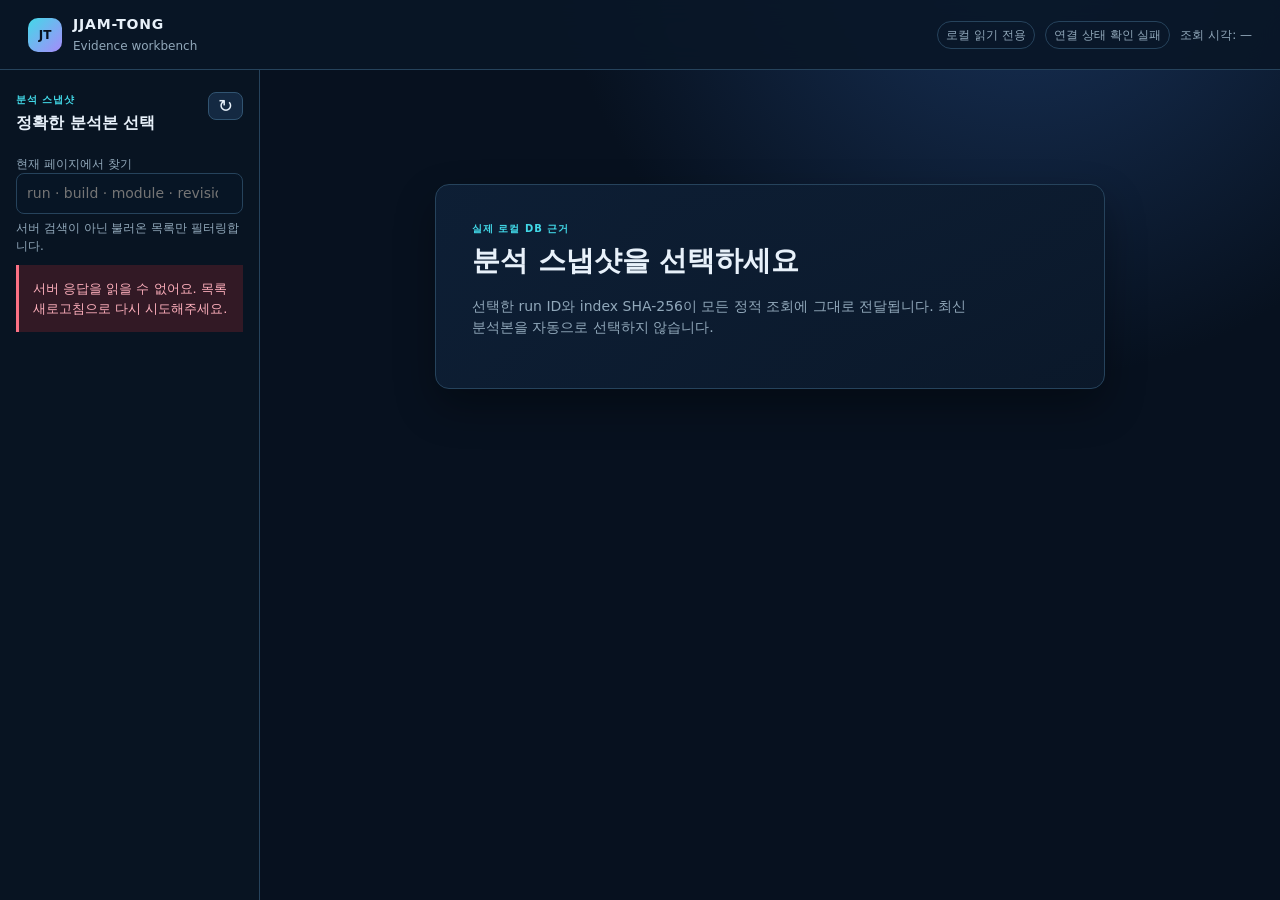
==== tools/evidence_web/static/index.html @ 415cdf11 "feat: add local browser workspace for versioned method evidence" ====
<!doctype html>
<html lang="ko">
<head>
  <meta charset="utf-8">
  <meta name="viewport" content="width=device-width, initial-scale=1">
  <meta name="color-scheme" content="dark">
  <title>JJAM-TONG · 근거 워크벤치</title>
  <link rel="icon" href="data:,">
  <link rel="stylesheet" href="app.css">
</head>
<body>
  <a class="skip-link" href="#main">본문으로 건너뛰기</a>
  <header class="app-header">
    <div class="brand"><span class="brand-mark">JT</span><div><strong>JJAM-TONG</strong><span>Evidence workbench</span></div></div>
    <div class="header-meta"><span id="modeBadge" class="badge muted">로컬 읽기 전용</span><span id="sourceBadge" class="badge muted">실제 원본 확인 중</span><span id="queryTime">조회 시각: —</span></div>
  </header>
  <main id="main" class="layout">
    <aside class="sidebar" aria-label="분석 스냅샷">
      <div class="section-heading"><div><p class="eyebrow">분석 스냅샷</p><h1>정확한 분석본 선택</h1></div><button id="refreshSnapshots" class="icon-button" title="목록 새로고침" aria-label="스냅샷 목록 새로고침">↻</button></div>
      <label class="search-label" for="snapshotFilter">현재 페이지에서 찾기</label>
      <input id="snapshotFilter" type="search" placeholder="run · build · module · revision" autocomplete="off">
      <p class="helper">서버 검색이 아닌 불러온 목록만 필터링합니다.</p>
      <div id="snapshotState" class="state loading">스냅샷을 불러오는 중…</div>
      <div id="snapshotList" class="snapshot-list" role="group" aria-label="분석 스냅샷"></div>
      <button id="moreSnapshots" class="secondary full" hidden>다음 스냅샷 불러오기</button>
    </aside>
    <section class="workspace" aria-live="polite">
      <div id="welcome" class="welcome panel"><p class="eyebrow">실제 로컬 DB 근거</p><h2>분석 스냅샷을 선택하세요</h2><p>선택한 run ID와 index SHA-256이 모든 정적 조회에 그대로 전달됩니다. 최신 분석본을 자동으로 선택하지 않습니다.</p></div>
      <div id="evidence" hidden>
        <section class="identity panel">
          <div><p class="eyebrow">선택한 근거</p><h2 id="identityTitle">—</h2><p id="identitySummary" class="muted-text">—</p><p id="inventorySummary" class="inventory-summary"></p></div>
          <details class="identity-details"><summary>버전·출처 전체 보기</summary><p id="identityAssurance" class="muted-text">—</p><dl id="identityFields" class="identity-fields"></dl></details>
          <details class="raw"><summary>분석본 조회 JSON</summary><pre id="snapshotRaw"></pre></details>
        </section>
        <nav class="tabs" role="tablist" aria-label="근거 보기"><button class="tab active" role="tab" data-tab="static" aria-controls="staticPane" aria-selected="true">탐색 <span>정적 후보</span></button><button class="tab" role="tab" data-tab="trace" aria-controls="tracePane" aria-selected="false">관측 <span>저장된 실행 기록</span></button></nav>
        <section id="staticPane" class="pane">
          <div class="split">
            <section class="methods panel"><div class="section-heading"><div><p class="eyebrow">메서드</p><h3>정적 분석 입력</h3></div><label class="analyzer-label">분석기 <select id="analyzer"><option value="wala">WALA</option><option value="javaparser">JavaParser</option></select></label></div>
              <input id="methodSearch" type="search" placeholder="클래스, 메서드, descriptor 검색" autocomplete="off" aria-label="메서드 검색">
              <div id="methodState" class="state">스냅샷을 선택하면 메서드를 조회합니다.</div><div id="methodList" class="method-list" role="group" aria-label="메서드 목록"></div><button id="moreMethods" class="secondary full" hidden>메서드 더 보기</button>
            </section>
            <section class="graph panel"><div class="section-heading"><div><p class="eyebrow">호출 후보 그래프</p><h3 id="graphTitle">루트 메서드를 선택하세요</h3></div><div class="graph-controls"><label>깊이 <select id="depth"><option>1</option><option>2</option><option>3</option><option selected>4</option><option>5</option><option>6</option><option>7</option><option>8</option><option>9</option><option>10</option><option>11</option><option>12</option></select></label><button id="zoomOut" class="icon-button" aria-label="축소">−</button><button id="zoomIn" class="icon-button" aria-label="확대">+</button><button id="zoomRoot" class="secondary">시작점</button><button id="zoomFit" class="secondary">전체</button></div></div>
              <div class="legend"><span class="line-key"></span>정적 호출 후보 · 실행 증거 아님 <span id="graphCounts"></span></div><div id="graphState" class="state">그래프를 조회할 메서드를 선택하세요.</div><p id="graphZoomHint" class="helper">메서드를 선택하면 관계를 표시해요.</p><div id="graphViewport" class="graph-viewport" tabindex="0" aria-label="정적 호출 후보 그래프"><svg id="graphSvg" role="group" aria-label="정적 호출 후보 그래프" xmlns="http://www.w3.org/2000/svg"><g id="graphLayer"></g></svg></div>
              <details id="methodDetail" class="detail" hidden><summary>선택한 메서드의 전체 식별자</summary><div><p class="eyebrow">선택한 심볼</p><code id="symbolDetail"></code></div><button id="focusRoot" class="secondary">이 메서드를 루트로</button></details><div id="graphNotes" class="notices"></div><details class="raw"><summary>그래프 조회 JSON</summary><pre id="graphRaw"></pre></details>
            </section>
          </div>
        </section>
        <section id="tracePane" class="pane" hidden><div class="split trace-split"><section class="traces panel"><div class="section-heading"><div><p class="eyebrow">저장된 실행 기록</p><h3>Trace</h3></div></div><p id="traceSource" class="helper">고정된 시작 파일 캡처입니다. 실시간 유입 트래픽이 아닙니다.</p><div id="traceListState" class="state">실행 기록을 불러오는 중…</div><div id="traceList" class="trace-list" role="group" aria-label="실행 기록 목록"></div><button id="moreTraces" class="secondary full" hidden>실행 기록 더 보기</button></section>
          <section class="trace-detail panel"><div class="section-heading"><div><p class="eyebrow">관측 결과</p><h3 id="traceTitle">실행 기록을 선택하세요</h3></div></div><div id="traceState" class="state">선택한 스냅샷의 정확한 identity로 조회합니다.</div><div id="traceView"></div><details class="raw"><summary>Trace 조회 JSON</summary><pre id="traceRaw"></pre></details></section></div></section>
      </div>
    </section>
  </main>
  <script src="app.js"></script>
</body>
</html>
---- tools/evidence_web/static/app.css ----
:root{--bg:#07111f;--panel:#0c1a2d;--panel2:#10223a;--line:#26435c;--text:#e8f1fa;--muted:#91a8ba;--cyan:#42d9e8;--violet:#a78bfa;--ok:#4ade80;--warn:#fbbf24;--bad:#fb7185;--shadow:0 18px 40px #0005;font:14px/1.5 Inter,ui-sans-serif,system-ui,-apple-system,"Apple SD Gothic Neo",sans-serif}*{box-sizing:border-box}body{margin:0;background:radial-gradient(circle at 80% -10%,#19345c 0,transparent 33%),var(--bg);color:var(--text);min-width:0}.skip-link{position:absolute;left:-999px}.skip-link:focus{left:12px;top:12px;z-index:20;background:#fff;color:#000;padding:8px}.app-header{height:70px;border-bottom:1px solid var(--line);display:flex;align-items:center;justify-content:space-between;padding:0 28px;background:#091627e8;backdrop-filter:blur(14px);position:sticky;top:0;z-index:10}.brand{display:flex;gap:11px;align-items:center}.brand strong{display:block;letter-spacing:.06em}.brand span{font-size:12px;color:var(--muted)}.brand-mark{display:grid;place-items:center;width:34px;height:34px;border-radius:10px;background:linear-gradient(135deg,var(--cyan),var(--violet));color:#07111f!important;font-weight:800}.header-meta{display:flex;align-items:center;gap:10px;color:var(--muted);font-size:12px}.badge{border:1px solid var(--line);padding:4px 8px;border-radius:99px}.layout{display:grid;grid-template-columns:310px minmax(0,1fr);min-height:calc(100vh - 70px)}.sidebar{border-right:1px solid var(--line);padding:22px 16px;background:#09162699}.workspace{padding:28px;min-width:0}.panel{border:1px solid var(--line);background:linear-gradient(135deg,#0e2037e8,#0b192be8);border-radius:14px;box-shadow:var(--shadow)}.section-heading{display:flex;align-items:flex-start;justify-content:space-between;gap:10px}.section-heading h1,.section-heading h2,.section-heading h3{margin:0;font-size:16px}.eyebrow{margin:0 0 4px;text-transform:uppercase;letter-spacing:.1em;font-size:10px;font-weight:700;color:var(--cyan)}button,input,select{font:inherit}button,select{color:var(--text);background:#142942;border:1px solid #315471;border-radius:8px;padding:7px 10px;cursor:pointer}button:hover{border-color:var(--cyan)}button:focus-visible,input:focus-visible,select:focus-visible{outline:2px solid var(--cyan);outline-offset:2px}.icon-button{padding:4px 9px;font-size:18px;line-height:1}.secondary{background:transparent}.full{width:100%;margin-top:10px}input{width:100%;color:var(--text);background:#071525;border:1px solid var(--line);border-radius:8px;padding:9px 10px}.search-label{display:block;margin-top:20px;font-size:12px;color:var(--muted)}.helper,.muted-text{color:var(--muted);font-size:12px;margin:5px 0 10px}.state{padding:14px;color:var(--muted);font-size:13px}.state.error{color:#ffb0bd;background:#321925;border-left:3px solid var(--bad)}.state.loading:before{content:"";display:inline-block;width:8px;height:8px;margin-right:8px;border-radius:50%;background:var(--cyan);animation:pulse 1s infinite}@keyframes pulse{50%{opacity:.3}}.snapshot-list,.method-list,.trace-list{display:grid;gap:7px;max-height:calc(100vh - 280px);overflow:auto;padding:2px}.snapshot,.method,.trace-item{width:100%;text-align:left;background:#0b1a2d;border:1px solid transparent;padding:10px;border-radius:9px;overflow-wrap:anywhere}.snapshot.active,.method.active,.trace-item.active{border-color:var(--cyan);background:#112b42}.snapshot strong,.method strong,.trace-item strong{display:block;font-size:12px}.snapshot small,.method small,.trace-item small{display:block;color:var(--muted);font:11px/1.35 ui-monospace,SFMono-Regular,monospace;margin-top:3px}.welcome{max-width:670px;margin:10vh auto;padding:36px}.welcome h2{margin:0;font-size:28px}.welcome p:last-child{color:var(--muted);max-width:56ch}.identity{padding:20px;display:grid;grid-template-columns:1fr 1.4fr;gap:18px}.identity h2{margin:0}.identity-fields{display:grid;grid-template-columns:repeat(2,minmax(0,1fr));gap:9px;margin:0}.identity-fields div{min-width:0}.identity-fields dt{font-size:10px;color:var(--muted);text-transform:uppercase}.identity-fields dd{margin:1px 0 0;overflow-wrap:anywhere;font:12px ui-monospace,SFMono-Regular,monospace}.raw{grid-column:1/-1}.raw summary{color:var(--muted);cursor:pointer}.raw pre{white-space:pre-wrap;overflow:auto;max-height:220px;background:#06101d;padding:10px;border-radius:8px;font-size:11px}.tabs{display:flex;gap:4px;margin:20px 0 14px;border-bottom:1px solid var(--line)}.tab{border:0;border-radius:7px 7px 0 0;background:transparent;color:var(--muted)}.tab.active{background:#132b43;color:var(--text);border-bottom:2px solid var(--cyan)}.tab span{font-size:11px;color:inherit}.split{display:grid;grid-template-columns:minmax(240px,.75fr) minmax(0,2fr);gap:14px}.methods,.graph,.traces,.trace-detail{padding:16px;min-width:0}.analyzer-label{font-size:12px;color:var(--muted)}.analyzer-label select{margin-left:5px;padding:4px}.methods input{margin:13px 0 4px}.method-list{max-height:530px}.graph-controls{display:flex;align-items:center;gap:5px;font-size:12px}.graph-controls select{padding:4px}.legend{margin:12px 0;color:var(--muted);font-size:12px}.line-key{display:inline-block;width:27px;border-top:2px dashed var(--violet);vertical-align:middle;margin-right:5px}#graphCounts{float:right}.graph-viewport{height:460px;overflow:hidden;border:1px solid #1a3853;border-radius:10px;background:radial-gradient(#19324b 1px,transparent 1px);background-size:18px 18px;touch-action:none}.graph-viewport svg{width:100%;height:100%;cursor:grab}.graph-viewport svg:active{cursor:grabbing}.node{cursor:pointer}.node rect{fill:#102842;stroke:#4b7392;stroke-width:1.5}.node.root rect{stroke:var(--cyan);stroke-width:2}.node.selected rect{fill:#20415d;stroke:var(--violet);stroke-width:2}.node text{fill:var(--text);font-size:12px;pointer-events:none}.edge{stroke:var(--violet);stroke-width:1.5;stroke-dasharray:5 4;fill:none;opacity:.85}.detail{margin-top:12px;border-top:1px solid var(--line);padding-top:12px;display:flex;justify-content:space-between;gap:10px;align-items:end}.detail code{display:block;overflow-wrap:anywhere;color:#cfe4f4;font-size:12px}.notices{display:grid;gap:6px;margin-top:10px}.notice{border-left:3px solid var(--warn);background:#332a16;padding:8px;color:#f6d88e;font-size:12px}.notice.bad{border-color:var(--bad);background:#361925;color:#fbb2bf}.trace-split{grid-template-columns:minmax(240px,.65fr) minmax(0,2fr)}.trace-list{max-height:520px}.trace-row{border-left:2px solid var(--cyan);padding:9px 11px;margin:7px 0;background:#0a192b;overflow-wrap:anywhere}.trace-row.error{border-color:var(--bad)}.trace-row.external{border-color:var(--warn);color:var(--muted)}.trace-row p{margin:3px 0;font-size:12px}.trace-row code{font-size:11px}.status{display:inline-block;padding:3px 7px;border-radius:999px;font-size:11px;font-weight:700;background:#183047;color:#b8d7e9}.status.observed{background:#153b2b;color:#8ee9b2}.status.partial,.status.unresolved{background:#3a3116;color:#f9d77a}.status.mismatch{background:#481c28;color:#ffb0bd}.trace-meta{display:flex;gap:8px;flex-wrap:wrap;color:var(--muted);font-size:12px}.candidate-list{margin:5px 0;padding-left:20px;font-size:11px}.candidate-list li{overflow-wrap:anywhere}.error-text{color:#ffadbb}.empty{color:var(--muted);padding:16px}.hidden{display:none}@media(max-width:800px){.app-header{height:auto;min-height:60px;padding:11px 16px;flex-direction:column;align-items:flex-start}.header-meta{flex-wrap:wrap;justify-content:flex-start}.layout{display:block}.sidebar{border-right:0;border-bottom:1px solid var(--line)}.snapshot-list{max-height:220px}.workspace{padding:16px}.identity,.split,.trace-split{grid-template-columns:1fr}.identity-fields{grid-template-columns:1fr}.graph-controls{flex-wrap:wrap}.graph-viewport{height:390px}.header-meta #queryTime{display:none}.detail{align-items:start;flex-direction:column}}
/* Bounded, responsive evidence views. Long identities stay in disclosure panels. */
[hidden]{display:none!important}.layout{grid-template-columns:260px minmax(0,1fr)}.workspace{padding:24px}.section-heading{flex-wrap:wrap}.identity{display:block;padding:18px 20px}.identity-details{margin:10px 0}.identity-details summary,.span-details summary{cursor:pointer;color:var(--muted);font-size:12px}.identity-fields{margin:12px 0}.identity .raw{margin-top:8px}.inventory-summary{margin:8px 0;font-size:12px;color:#a4e4ec}.split{grid-template-columns:280px minmax(0,1fr)}.method-list{max-height:480px;position:relative}.method small{font:11px/1.5 ui-monospace,SFMono-Regular,monospace;overflow-wrap:anywhere}.graph-controls{flex-wrap:wrap}.legend{display:flex;flex-wrap:wrap;align-items:center;gap:5px}#graphCounts{float:none;margin-left:auto}.graph-viewport{height:480px}.node .class-text{font-weight:650;font-size:13px}.node .method-text{fill:#b6cbe0;font-size:12px}.overview .method-text{display:none}.span-timing{height:10px;border-radius:5px;background:#152e45;overflow:hidden;margin:8px 0}.time-bar{display:block;height:100%;min-width:2px;background:linear-gradient(90deg,#42c8df,#a18af5);border-radius:4px}.trace-row.error .time-bar{background:#fb7185}.span-details{margin-top:8px;color:var(--muted);font-size:12px}.span-details code{display:block;overflow-wrap:anywhere;margin:5px 0}.trace-detail>h3,.trace-row strong{overflow-wrap:anywhere}.trace-split{grid-template-columns:250px minmax(0,1fr)}.detail{align-items:start;flex-wrap:wrap}.detail>div{min-width:0;flex:1 1 250px}.identitySummary{overflow-wrap:anywhere}
@media(max-width:1250px){.split,.trace-split{grid-template-columns:1fr}.method-list{max-height:190px}.trace-list{max-height:170px}.graph-viewport{height:450px}}
@media(max-width:800px){.layout{display:block}.workspace{padding:14px}.identity{padding:16px}.header-meta{margin-top:8px}.graph-viewport{height:370px}.snapshot-list{max-height:210px}.method-list{max-height:180px}.methods,.graph,.traces,.trace-detail{padding:13px}.graph-controls{gap:4px}.graphCounts{margin-left:0}.section-heading h3{overflow-wrap:anywhere}.identity-fields{grid-template-columns:1fr}}
@media(prefers-reduced-motion:reduce){.state.loading:before{animation:none}}
.dense-overview .node text{display:none}.detail{display:block}.detail summary{cursor:pointer;color:var(--muted);font-size:12px}.detail>div{margin:10px 0}.detail>button{margin-top:8px}
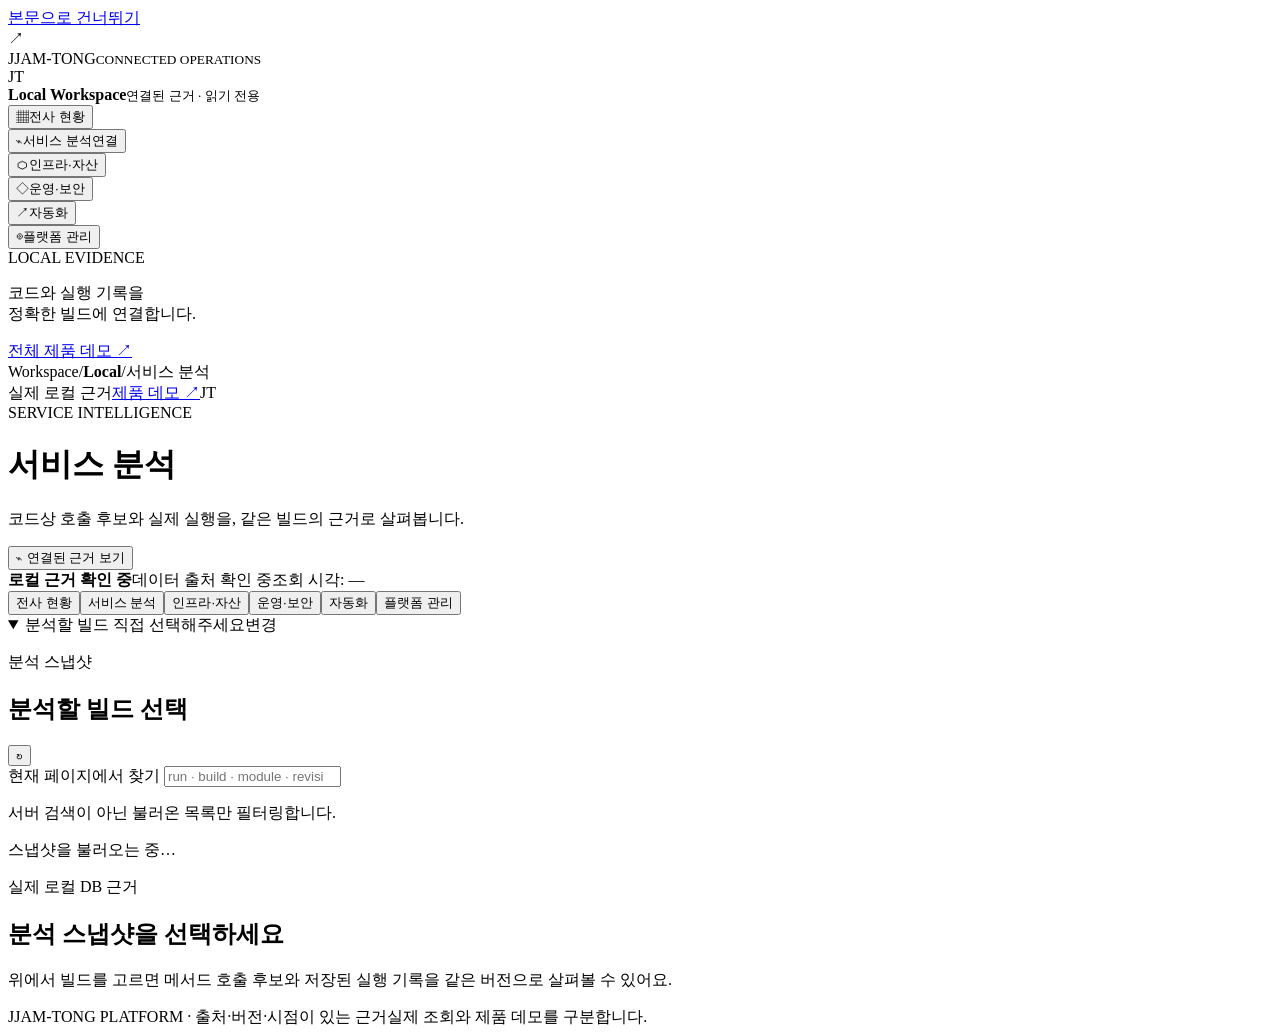
==== commit e2b6ff3d: "feat: reuse platform prototype for connected evidence UI" ====
--- a/tools/evidence_web/static/index.html
+++ b/tools/evidence_web/static/index.html
@@ -3,40 +3,53 @@
 <head>
   <meta charset="utf-8">
   <meta name="viewport" content="width=device-width, initial-scale=1">
-  <meta name="color-scheme" content="dark">
-  <title>JJAM-TONG · 근거 워크벤치</title>
+  <meta name="color-scheme" content="light">
+  <title>JJAM-TONG · 서비스 분석</title>
   <link rel="icon" href="data:,">
-  <link rel="stylesheet" href="app.css">
+  <link rel="stylesheet" href="/prototype.css">
+  <link rel="stylesheet" href="/app.css">
 </head>
 <body>
-  <a class="skip-link" href="#main">본문으로 건너뛰기</a>
-  <header class="app-header">
-    <div class="brand"><span class="brand-mark">JT</span><div><strong>JJAM-TONG</strong><span>Evidence workbench</span></div></div>
-    <div class="header-meta"><span id="modeBadge" class="badge muted">로컬 읽기 전용</span><span id="sourceBadge" class="badge muted">실제 원본 확인 중</span><span id="queryTime">조회 시각: —</span></div>
-  </header>
-  <main id="main" class="layout">
-    <aside class="sidebar" aria-label="분석 스냅샷">
-      <div class="section-heading"><div><p class="eyebrow">분석 스냅샷</p><h1>정확한 분석본 선택</h1></div><button id="refreshSnapshots" class="icon-button" title="목록 새로고침" aria-label="스냅샷 목록 새로고침">↻</button></div>
+<a class="skip-link" href="#main">본문으로 건너뛰기</a>
+<div class="app connected-platform" id="app"><div class="shell">
+  <aside class="sidebar platform-sidebar" aria-label="플랫폼 메뉴">
+    <div class="brand"><span class="brand-mark">↗</span><div>JJAM-TONG<small>CONNECTED OPERATIONS</small></div></div>
+    <div class="org"><span class="org-logo">JT</span><div><strong>Local Workspace</strong><small>연결된 근거 · 읽기 전용</small></div></div>
+    <nav id="platformNav" aria-label="주 메뉴"><div class="nav"><button type="button" data-page="overview"><span class="nav-icon">▦</span>전사 현황</button></div><div class="nav"><button type="button" data-page="services" class="active" aria-current="page"><span class="nav-icon">⌁</span>서비스 분석<span class="nav-count">연결</span></button></div><div class="nav"><button type="button" data-page="infra"><span class="nav-icon">⬡</span>인프라·자산</button></div><div class="nav"><button type="button" data-page="sre"><span class="nav-icon">◇</span>운영·보안</button></div><div class="nav"><button type="button" data-page="automation"><span class="nav-icon">↗</span>자동화</button></div><div class="nav"><button type="button" data-page="connectors"><span class="nav-icon">⌾</span>플랫폼 관리</button></div></nav>
+    <div class="sidebar-bottom"><span class="badge local-badge">LOCAL EVIDENCE</span><p>코드와 실행 기록을<br>정확한 빌드에 연결합니다.</p><a class="sidebar-demo" href="/demo">전체 제품 데모 ↗</a></div>
+  </aside>
+  <div class="platform-body">
+    <header class="topbar">
+      <div class="crumb"><span class="optional">Workspace</span><span class="optional">/</span><b>Local</b><span>/</span><span id="platformCrumb">서비스 분석</span></div>
+      <div class="top-right"><span id="pageDataMode" class="badge green">실제 로컬 근거</span><a class="btn" href="/demo">제품 데모 ↗</a><span class="avatar">JT</span></div>
+    </header>
+    <main id="main" class="main">
+      <div class="page-head"><div><div class="eyebrow" id="platformEyebrow">SERVICE INTELLIGENCE</div><h1 id="platformTitle">서비스 분석</h1><p id="platformDescription">코드상 호출 후보와 실제 실행을, 같은 빌드의 근거로 살펴봅니다.</p></div><div class="actions"><button class="btn primary" type="button" data-page="services">⌁ 연결된 근거 보기</button></div></div>
+      <div id="connectionBanner" class="connection-banner"><span class="connection-dot"></span><strong id="modeBadge">로컬 근거 확인 중</strong><span id="sourceBadge">데이터 출처 확인 중</span><span id="queryTime">조회 시각: —</span></div>
+      <nav class="mobile-nav" id="platformMobileNav" aria-label="모바일 메뉴"><button type="button" data-page="overview">전사 현황</button><button type="button" data-page="services" class="active" aria-current="page">서비스 분석</button><button type="button" data-page="infra">인프라·자산</button><button type="button" data-page="sre">운영·보안</button><button type="button" data-page="automation">자동화</button><button type="button" data-page="connectors">플랫폼 관리</button></nav>
+      <section id="liveWorkspace" class="evidence-workspace" aria-label="연결된 서비스 분석">
+    <details id="buildPicker" class="build-picker" open><summary>분석할 빌드 <span id="buildPickerSummary">직접 선택해주세요</span><span class="picker-action">변경</span></summary><aside class="snapshot-browser panel" aria-label="분석 스냅샷">
+      <div class="section-heading"><div><p class="eyebrow">분석 스냅샷</p><h2>분석할 빌드 선택</h2></div><button id="refreshSnapshots" class="icon-button" title="목록 새로고침" aria-label="스냅샷 목록 새로고침">↻</button></div>
       <label class="search-label" for="snapshotFilter">현재 페이지에서 찾기</label>
       <input id="snapshotFilter" type="search" placeholder="run · build · module · revision" autocomplete="off">
       <p class="helper">서버 검색이 아닌 불러온 목록만 필터링합니다.</p>
       <div id="snapshotState" class="state loading">스냅샷을 불러오는 중…</div>
       <div id="snapshotList" class="snapshot-list" role="group" aria-label="분석 스냅샷"></div>
       <button id="moreSnapshots" class="secondary full" hidden>다음 스냅샷 불러오기</button>
-    </aside>
-    <section class="workspace" aria-live="polite">
-      <div id="welcome" class="welcome panel"><p class="eyebrow">실제 로컬 DB 근거</p><h2>분석 스냅샷을 선택하세요</h2><p>선택한 run ID와 index SHA-256이 모든 정적 조회에 그대로 전달됩니다. 최신 분석본을 자동으로 선택하지 않습니다.</p></div>
+    </aside></details>
+    <section class="evidence-content" aria-live="polite">
+      <div id="welcome" class="welcome panel"><p class="eyebrow">실제 로컬 DB 근거</p><h2>분석 스냅샷을 선택하세요</h2><p>위에서 빌드를 고르면 메서드 호출 후보와 저장된 실행 기록을 같은 버전으로 살펴볼 수 있어요.</p></div>
       <div id="evidence" hidden>
         <section class="identity panel">
           <div><p class="eyebrow">선택한 근거</p><h2 id="identityTitle">—</h2><p id="identitySummary" class="muted-text">—</p><p id="inventorySummary" class="inventory-summary"></p></div>
           <details class="identity-details"><summary>버전·출처 전체 보기</summary><p id="identityAssurance" class="muted-text">—</p><dl id="identityFields" class="identity-fields"></dl></details>
           <details class="raw"><summary>분석본 조회 JSON</summary><pre id="snapshotRaw"></pre></details>
         </section>
-        <nav class="tabs" role="tablist" aria-label="근거 보기"><button class="tab active" role="tab" data-tab="static" aria-controls="staticPane" aria-selected="true">탐색 <span>정적 후보</span></button><button class="tab" role="tab" data-tab="trace" aria-controls="tracePane" aria-selected="false">관측 <span>저장된 실행 기록</span></button></nav>
+        <nav class="tabs" role="tablist" aria-label="근거 보기"><button class="tab active" role="tab" data-tab="static" aria-controls="staticPane" aria-selected="true">코드·빌드 <span>정적 호출 후보</span></button><button class="tab" role="tab" data-tab="trace" aria-controls="tracePane" aria-selected="false">Trace <span>저장된 실행 기록</span></button></nav>
         <section id="staticPane" class="pane">
           <div class="split">
-            <section class="methods panel"><div class="section-heading"><div><p class="eyebrow">메서드</p><h3>정적 분석 입력</h3></div><label class="analyzer-label">분석기 <select id="analyzer"><option value="wala">WALA</option><option value="javaparser">JavaParser</option></select></label></div>
-              <input id="methodSearch" type="search" placeholder="클래스, 메서드, descriptor 검색" autocomplete="off" aria-label="메서드 검색">
+            <section class="methods panel"><div class="section-heading"><div><p class="eyebrow">메서드</p><h3>메서드 찾기</h3></div><label class="analyzer-label">분석기 <select id="analyzer"><option value="wala">WALA</option><option value="javaparser">JavaParser</option></select></label></div>
+              <input id="methodSearch" type="search" placeholder="클래스·메서드 검색" autocomplete="off" aria-label="메서드 검색">
               <div id="methodState" class="state">스냅샷을 선택하면 메서드를 조회합니다.</div><div id="methodList" class="method-list" role="group" aria-label="메서드 목록"></div><button id="moreMethods" class="secondary full" hidden>메서드 더 보기</button>
             </section>
             <section class="graph panel"><div class="section-heading"><div><p class="eyebrow">호출 후보 그래프</p><h3 id="graphTitle">루트 메서드를 선택하세요</h3></div><div class="graph-controls"><label>깊이 <select id="depth"><option>1</option><option>2</option><option>3</option><option selected>4</option><option>5</option><option>6</option><option>7</option><option>8</option><option>9</option><option>10</option><option>11</option><option>12</option></select></label><button id="zoomOut" class="icon-button" aria-label="축소">−</button><button id="zoomIn" class="icon-button" aria-label="확대">+</button><button id="zoomRoot" class="secondary">시작점</button><button id="zoomFit" class="secondary">전체</button></div></div>
@@ -46,10 +59,16 @@
           </div>
         </section>
         <section id="tracePane" class="pane" hidden><div class="split trace-split"><section class="traces panel"><div class="section-heading"><div><p class="eyebrow">저장된 실행 기록</p><h3>Trace</h3></div></div><p id="traceSource" class="helper">고정된 시작 파일 캡처입니다. 실시간 유입 트래픽이 아닙니다.</p><div id="traceListState" class="state">실행 기록을 불러오는 중…</div><div id="traceList" class="trace-list" role="group" aria-label="실행 기록 목록"></div><button id="moreTraces" class="secondary full" hidden>실행 기록 더 보기</button></section>
-          <section class="trace-detail panel"><div class="section-heading"><div><p class="eyebrow">관측 결과</p><h3 id="traceTitle">실행 기록을 선택하세요</h3></div></div><div id="traceState" class="state">선택한 스냅샷의 정확한 identity로 조회합니다.</div><div id="traceView"></div><details class="raw"><summary>Trace 조회 JSON</summary><pre id="traceRaw"></pre></details></section></div></section>
+          <section class="trace-detail panel"><div class="section-heading"><div><p class="eyebrow">관측 결과</p><h3 id="traceTitle">실행 기록을 선택하세요</h3></div></div><div id="traceState" class="state">선택한 분석본의 빌드와 실행 기록을 대조합니다.</div><div id="traceView"></div><details class="raw"><summary>Trace 조회 JSON</summary><pre id="traceRaw"></pre></details></section></div></section>
       </div>
     </section>
-  </main>
-  <script src="app.js"></script>
+  </section>
+      <section id="platformPlaceholder" class="platform-placeholder" hidden aria-labelledby="placeholderTitle"></section>
+      <footer class="footer"><span>JJAM-TONG PLATFORM · 출처·버전·시점이 있는 근거</span><span>실제 조회와 제품 데모를 구분합니다.</span></footer>
+    </main>
+  </div>
+</div></div>
+<script src="/platform.js"></script>
+<script src="/app.js"></script>
 </body>
 </html>
